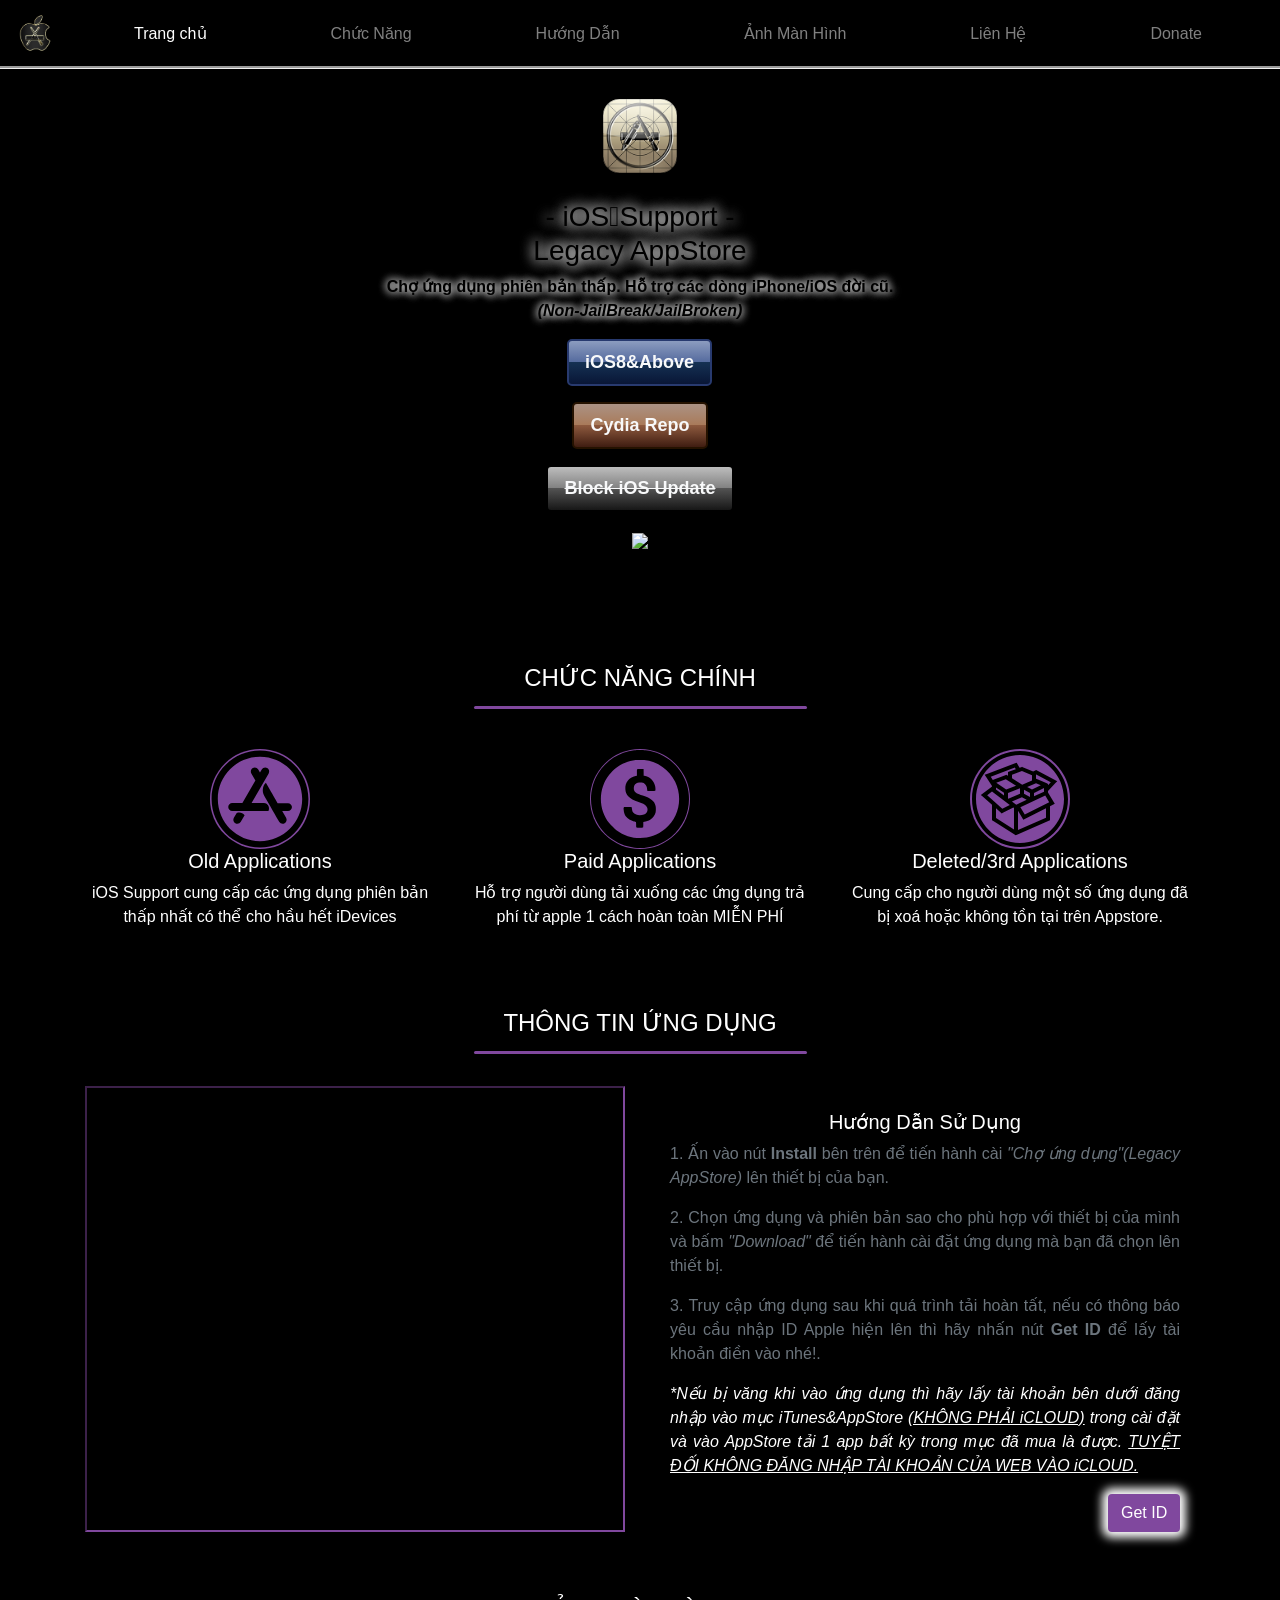
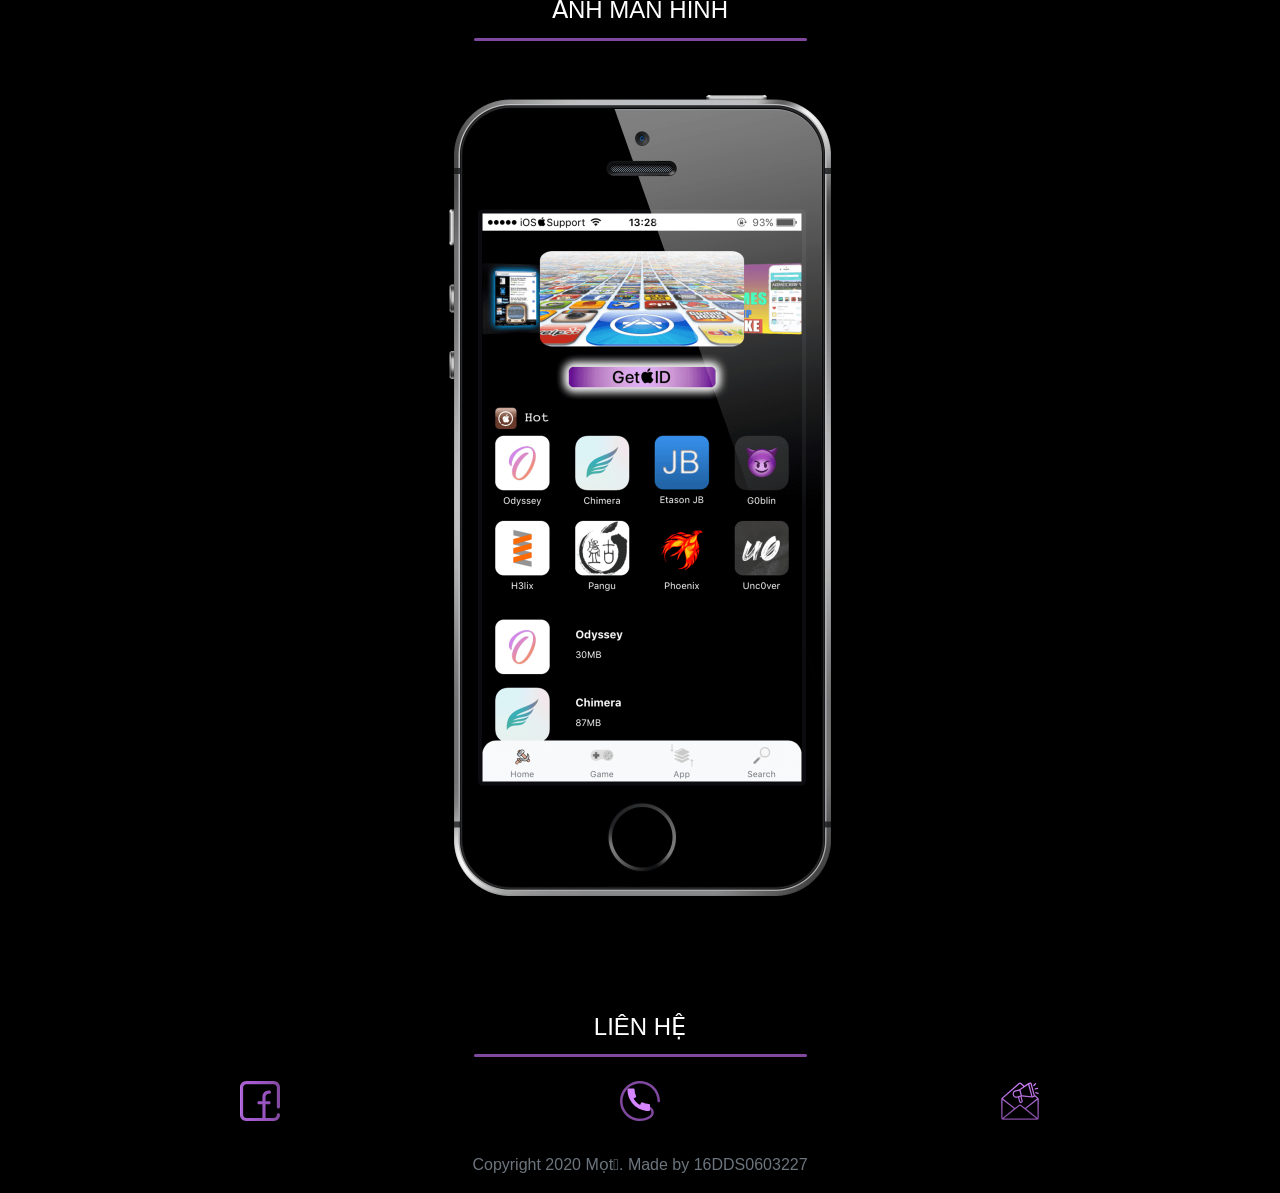
==== index.html @ 29f671f1 "LegacyAppstore" ====
<!DOCTYPE html>
<html>
	<head>
		<title>iOSSupport</title>
		<meta name=viewport content='width=device-width, initial-scale=1.0, user-scalable=no, minium-scalable=1.0, maximum-scalable=1.0' charset="utf-8"/>
		<meta property="og:title" content="iOSSupport">
		<meta name="description" content="Một chợ ứng dụng bên thứ ba cho iPhone của bạn.">
		<meta property="og:description" content="Một chợ ứng dụng bên thứ ba cho iPhone của bạn.">
		<meta property="og:image" content="logo.png">
		<meta property="og:site_name" content="iOSSupport">
		<link rel=stylesheet href="css/intro.min.css">
		<link rel=stylesheet href="css/bootstrap.min.css">
		<script src="js/polyfill-0.1.42.min.js"></script>
		<script src="js/sweetalert2.min.js"></script>
		<link rel=stylesheet href="css/sweetalert2.min.css">
		<style>img[alt="www.000webhost.com"]{display:none};</style>
		<style>.disclaimer{display:none;}</style>
		<script data-ad-client="ca-pub-5225403282775559" async src="https://pagead2.googlesyndication.com/pagead/js/adsbygoogle.js"></script>
<style>
@media (min-width: 576px){
  .bg-sm-light {
    background-color: #f8f9fa !important;
  }
  .text-sm-dark {
    color: #343a40 !important;
  }

  .\w500 {
    width: 500px !important;
  }
}
</style>
<script>
//    alert('Chỉ có làm, chịu khó\nCần cù thì bù siêng năng\nChỉ có làm thì mới có ăn\nNhững cái loại không làm mà đòi có ăn\nThì ăn Trộm, ăn Cắp nhá!\n\nTHẰNG QUYỀN ĐBRR!')
function donate(){
	swal({
	title: '-Bùi Kiến Quốc-',
	html: '<b>Momo:</b> 0582267858<br><b>MB Bank:</b> 2750108920005',
    imageUrl: 'logo.png',
    imageHeight: 100,
    imageWidth: 100,
    confirmButtonText: "",
 })
}
function oldapp(){
	swal({
	title: 'Ứng Dụng Phiên Bản Cũ',
	text: 'Hỗ trợ iOS thấp nhất có thể. Hãy để ý mục Compatibility của ứng dụng để biết thêm chi tiết',
    type: 'info',
    confirmButtonText: '',
 })
}
function paidapp(){
	swal({
	title: 'Ứng Dụng Trả Phí',
	text: 'Các ứng dụng trả phí sẽ được đánh dấu bằng từ (Paid) ngay sau tên ứng dụng',
    type: 'info',
    confirmButtonText: '',
 })
}
function otherapp(){
	swal({
	title: 'Ứng Dụng 3rd',
	text: 'Sẽ có vài ứng dụng yêu cầu phải JailBreak máy và cài Appsync. Các ứng dụng này sẽ được đánh dấu bằng từ (Appsync) ngay sau tên ứng dụng',
    type: 'info',
    confirmButtonText: '',
 })
}
function play(){
	var audio = document.getElementById("audio");
    audio.play();
}
function oldstore(){
	window.location = "oldstore"
}
function block(){
	window.location = "blockupdate.mobileconfig"
}
function repo(){
	window.location = "repo"
	<!--alert('COM BACK SOON')-->
}
function yt(){
	window.open('https://www.youtube.com/c/Mo%CC%A3tTa%CC%81o?sub_confirmation=1', '_blank')
}
function apple(){
		window.location = "jbme.html"
}
function passwords(){
		window.location = "store/.html"
}
</script>
	</head>
	<body>
	<div id="app" class="wow fadeIn animated" hidden>
		<section>
			<nav class="navbar navbar-expand-sm navbar-sm fixed-top navbar-dark bounceInDown animated bg-dark">
				<a class="navbar-brand" onClick="window.location.reload()"><img style="width:40px;height:40px;cursor:pointer" src="logo.png"/></a>
				<button class="navbar-toggler" data-toggle="collapse" data-target="#navbar">
					<span class="navbar-toggler-icon"></span>
				</button>

				<div class="collapse navbar-collapse" id="navbar">
					<ul class="navbar-nav nav nav-tabs w-100 justify-content-around">
						<li class="nav-item">
							<a class="nav-link bind-scroll" href="#home">Trang chủ</a>
						</li>
						<li class="nav-item">
							<a class="nav-link bind-scroll" href="#core-features">Chức Năng</a>
						</li>
	  					<li class="nav-item">
							<a class="nav-link bind-scroll" href="#about-the-app">Hướng Dẫn</a>
						</li>
						<li class="nav-item">
							<a class="nav-link bind-scroll" href="#screenshoot">Ảnh Màn Hình</a>
						</li>
						<li class="nav-item">
							<a class="nav-link bind-scroll" href="#contact">Liên Hệ</a>
						</li>
						<li class="nav-item">
							<a onclick="donate()" class="nav-link bind-scroll">Donate</a>
						</li>
					</ul>
				</div>
			</nav>
		</section>

	<section class="bg-main">
		<div class="container">
			<div class="row text-center pb-5 text-light pt-7" id="home">
				<div class="col-12 mt-5">
					<img onclick="play()" src="intro.png" class="icon-app wow swing" style="border-radius:1.2rem;border:#000 solid"><br><audio id="audio" src="bruh.mp3"></audio><br>
					<p class="h3 fadeInDown wow" style="color:#000;text-shadow: 0 0 0.5em #fff, 0 0 0.5em #fff">- iOSSupport -<br>Legacy AppStore</p>
					<p class="fadeInUp wow" style="color:#000;text-shadow: 0 0 0.5em #fff, 0 0 0.5em #fff"><b>Chợ ứng dụng phiên bản thấp. Hỗ trợ các dòng iPhone/iOS đời cũ.<br><i>(Non-JailBreak/JailBroken)</i></b></p>
					<!--<p class="btn-20 wow bounceInLeft install">
						Install
					</p><br>-->
					<p class="btn-OS6 wow bounceInRight use-now">
						iOS8&Above
					</p><br>
					<p class="btn-repo wow bounceInRight" onclick="repo()">
						Cydia Repo
					</p><br>
					<p class="btn-ota wow bounceInLeft" onclick="block()">
						<strike>Block iOS Update</strike>
					</p>
					<!-- lightSpeedIn -->
				</div>
				<div class="col-12 tada wow">
					<img src="https://i.imgur.com/LGLbT9H.png" class="w-100 border-0 w500" onclick="yt()" style="cursor:pointer"/>
				</div>
			</div>
		</div>
	</section>
		<section class="container">
			<!-- cor false aturs -->
			
			<div class="row text-md center text-xl-center text-lg-center wow fadeInDown text-center" id="core-features">
				<div class="col-12 mt-5">
					<h4 class="py-3 border-60">CHỨC NĂNG CHÍNH</h4>
				</div>
				<div class="col-12 row m-0 p-0">
					<div class="feature col-12 col-sm-6 col-md-6 col-lg-4 col-xl-4 wow flipInX">
						<img onclick="oldapp()" src="svgs/oldapp.svg" style="border-radius:50%;background-color:#80489E;cursor:pointer"/>
						<h5>Old Applications</h5>
						<p>iOS Support cung cấp các ứng dụng phiên bản thấp nhất có thể cho hầu hết iDevices</p>
					</div>
					
					<div class="feature col-12 col-sm-6 col-md-6 col-lg-4 col-xl-4 wow flipInX">
						<img onclick="paidapp()" src="svgs/paidapp.svg" style="border-radius: 50%;background-color:#80489E;cursor:pointer"/>
						<h5>Paid Applications</h5>
						<p>Hỗ trợ người dùng tải xuống các ứng dụng trả phí từ apple 1 cách hoàn toàn MIỄN PHÍ</p>
					</div>
					
					<div class="feature col-12 col-sm-6 col-md-6 col-lg-4 col-xl-4 wow flipInX">
						<img onclick="otherapp()" src="svgs/otherapp.svg" style="border-radius: 50%;background-color:#80489E;cursor:pointer"/>
						<h5>Deleted/3rd Applications</h5>
						<p>Cung cấp cho người dùng một số ứng dụng đã bị xoá hoặc không tồn tại trên Appstore.</p>
					</div>
				</div>
			</div>
			
			<div class="row text-md center text-xl-center text-lg-center wow fadeInUp" id="about-the-app">
				<div class="col-12 mt-5">
					<h4 class="py-3 border-60">Thông Tin Ứng Dụng</h4><br>
				</div>
				
				<div class="col-12 col-xl-6 col-lg-6 bounceInLeft wow text-center">
					<iframe width="100%" height="100%" src="https://www.youtube.com/embed/6OU98QFpRYw" frameborder="1" allow="accelerometer; autoplay; encrypted-media; gyroscope; picture-in-picture" allowfullscreen style="border-color:#80489E"></iframe>
				</div>
				
				<div class="col-xl-6 col-lg-6 col-12">
					
					<div class="col-12 col-xl-6 col-lg-6 wow text-justify bounceInRight">
						<h5 class="text-center"><br>Hướng Dẫn Sử Dụng</h5>
						<div class="text-secondary">
							<p> 1. Ấn vào nút <b>Install</b> bên trên để tiến hành cài <i>"Chợ ứng dụng"(Legacy AppStore)</i> lên thiết bị của bạn.</p>
							<p>2. Chọn ứng dụng và phiên bản sao cho phù hợp với thiết bị của mình và bấm <i>"Download"</i> để tiến hành cài đặt ứng dụng mà bạn đã chọn lên thiết bị. </p>
							<p>3. Truy cập ứng dụng sau khi quá trình tải hoàn tất, nếu có thông báo yêu cầu nhập ID Apple hiện lên thì hãy nhấn nút <b>Get ID</b> để lấy tài khoản điền vào nhé!. </p>
							<p style="color:white"><i>*Nếu bị văng khi vào ứng dụng thì hãy lấy tài khoản bên dưới đăng nhập vào mục iTunes&AppStore <u>(KHÔNG PHẢI iCLOUD)</u> trong cài đặt và vào AppStore tải 1 app bất kỳ trong mục đã mua là được. <U>TUYỆT ĐỐI KHÔNG ĐĂNG NHẬP TÀI KHOẢN CỦA WEB VÀO iCLOUD.</U></i></p><button onclick="passwords()" class="btn btn-blue float-right wow flipInX" style="color:#fff;box-shadow:0px 0px 10px 6px#fff">Get ID</button> <!--"iossp()"-->
						</div>
					</div>
				</div>
			</div>
			
			<div class="row text-md center text-xl-center text-lg-center wow fadeInDown" id="screenshoot">
				<div class="col-12 mt-5">
					<h4 class="py-3 border-60">Ảnh Màn Hình</h4>
				</div>
				
				<div class="col-12 wow bounceIn">

					<div class="swiper-container">
						<div class="swiper-wrapper">

<script>
!function () {
    var html = "", i = 0
    for (; i < 6; i++)
    	html += '<div class="swiper-slide text-center">\
			<img src="screenshoot/' + (i + 1) + '.png" class="w-100 w500">\
		</div>'
	document.write(html)
}(void 0)
</script>

    					</div>
    <!-- Add Pagination -->
						<div class="swiper-pagination"></div>
					</div>

				</div>
			</div>
			
			<div class="row text-md center text-xl-center text-lg-center wow fadeInUp" id="contact">
				<div class="col-12 mt-5">
					<h4 class="py-3 border-60">Liên Hệ</h4>
				</div>
				
				<div class="col-12 row p-0 m-0">
					<a href="https://facebook.com/groups/iossp.fb" class="feature feature-sm col-12 col-sm-6 col-md-6 col-lg-4 col-xl-4 text-center wow rotateInDownLeft">
						<img title="https://facebook.com/groups/iossp.fb" src="svgs/fb.svg">
					</a>
					
					<a href="tel://0582267858" class="feature feature-sm col-12 col-sm-6 col-md-6 col-lg-4 col-xl-4 text-center wow rotateIn">
						<img title="0582267858" src="svgs/phone.svg">
					</a>

					<a href="mailto:iossp@hotmail.com" class="feature feature-sm col-12 col-sm-6 col-md-6 col-lg-4 col-xl-4 text-center wow rotateInUpRight">
						<img title="iossp@hotmail.com" src="svgs/email.svg">
					</a>
				</div>
				
			</div>
		</section>
		
		<section class="container mt-3 py-3 text-center wow pulse text-secondary" data-wow-iteration="1" data-wow-duration="0.5s">
			<div class="row">
				<div class="col-12">
					Copyright 2020 Mọt<a onClick="apple()">. Made by 16DDS0603227
				</div>
			</div>
		</section>
	</div>
		<script src="js/identifier.min.js"></script>
		<link rel="stylesheet" href="css/animate.min.css">
		<script src="js/wow.min.js"></script>
		<script src="js/bootstrap-native.min.js"></script>
		<script src="js/swiper.min.js"></script>
		<link rel=stylesheet href="css/swiper.min.css">
		<script src="js/my.js"></script>
		<script src="js/libmy.js"></script>
		<script src="js/intro.min.js"></script>
	</body>
</html>
---- css/intro.min.css ----
*{margin:0;padding:0}.bg-main{background:-o-linear-gradient(317deg,#3e2afe 0,#3b74f7 29%,#3ba4f4 60%,#39f2ed) repeat scroll 0 0/auto padding-box border-box;background:url(https://cokepokes.github.io/images/pinstripes.png)!important;border-radius:0px 0px 50px 50px}.pt-7{padding-top:3rem}.border-60{text-align:center;text-transform:uppercase;--font-size:120%;padding:5rem auto 5rem auto;position:relative}.border-60::before{content:"";position:absolute;width:30%;height:3px;border-radius:3px;background-color:#80489E;bottom:0;left:0;right:0;margin:auto}.btn-OS6{padding:.5rem 1rem .5rem 1rem;border-radius:5px;background-color:#000;background-image:-webkit-linear-gradient(top, #8c9cbf 0%, #546a9e 50%, #153153 50%, #091636 100%);border:2px solid #283a6f;font:bold 18px/1.5 helvetica;width:auto;display:inline-block;cursor:pointer}.btn-OS7{padding:.5rem 1rem .5rem 1rem;border-radius:5px;background-color:#fff;background-image:-webkit-linear-gradient(top, #b99ac5 0%, #9367a9 50%, #612082 50%, #5c237d 100%);border:2px solid #3b184e;font:bold 18px/1.5 helvetica;width:auto;display:inline-block;cursor:pointer}.btn-repo{padding:.5rem 1rem .5rem 1rem;border-radius:5px;background-color:#fff;background-image:-webkit-linear-gradient(top, #ab9284 0%, #a97a59 50%, #8c593e 50%, #401d11 100%);border:2px solid #251200;font:bold 18px/1.5 helvetica;width:auto;display:inline-block;cursor:pointer}.btn-ota{padding:.5rem 1rem .5rem 1rem;border-radius:5px;background-color:#fff;background-image:-webkit-linear-gradient(top, #bdbdbd 0%, #808080 50%, #525252 50%, #171717 100%);border:2px solid #000;font:bold 18px/1.5 helvetica;width:auto;display:inline-block;cursor:pointer}.btn-OS6:hover{-webkit-box-shadow:0 0 10px 7px #000;box-shadow:0 0 10px 7px #000}.btn-OS7:hover{-webkit-box-shadow:0 0 10px 7px #000;box-shadow:0 0 10px 7px #000}.btn-repo:hover{-webkit-box-shadow:0 0 10px 7px #000;box-shadow:0 0 10px 7px #000}.btn-ota:hover{-webkit-box-shadow:0 0 10px 7px #000;box-shadow:0 0 10px 7px #000}.fa-icon{font-size:20px;padding:.8em;color:#fff;border-radius:50%;background-color:#3e2afe;display:inline-block}.btn-blue{background-color:#80489E!important}.feature>h4{margin-top:1rem;margin-bottom:1rem}.feature>img{width:100px;height:100px}.feature{margin-top:2rem}.feature-sm{margin-top:1rem}.feature>p{color:#fff}.feature-sm>img{width:40px;height:40px}.feature-sm>h4{margin-top:.3rem;margin-bottom:.3rem}.screenshoot{width:100%}.active *{color:#fff!important;text-weight:bold}section>.navbar{-webkit-transition:background-color .2s linear;-o-transition:background-color .2s linear;transition:background-color .2s linear}.swiper-container{width:100%;height:100%}.navbar-hide{height:0}.navbar-show{height:auto}#preloader{position:fixed;top:0;left:0;width:100%;height:100%;z-index:9999}#preloader>*{position:absolute;top:0;bottom:0;display:block;left:0;right:0;margin:auto}.icon-app{width:5em;height:5em}
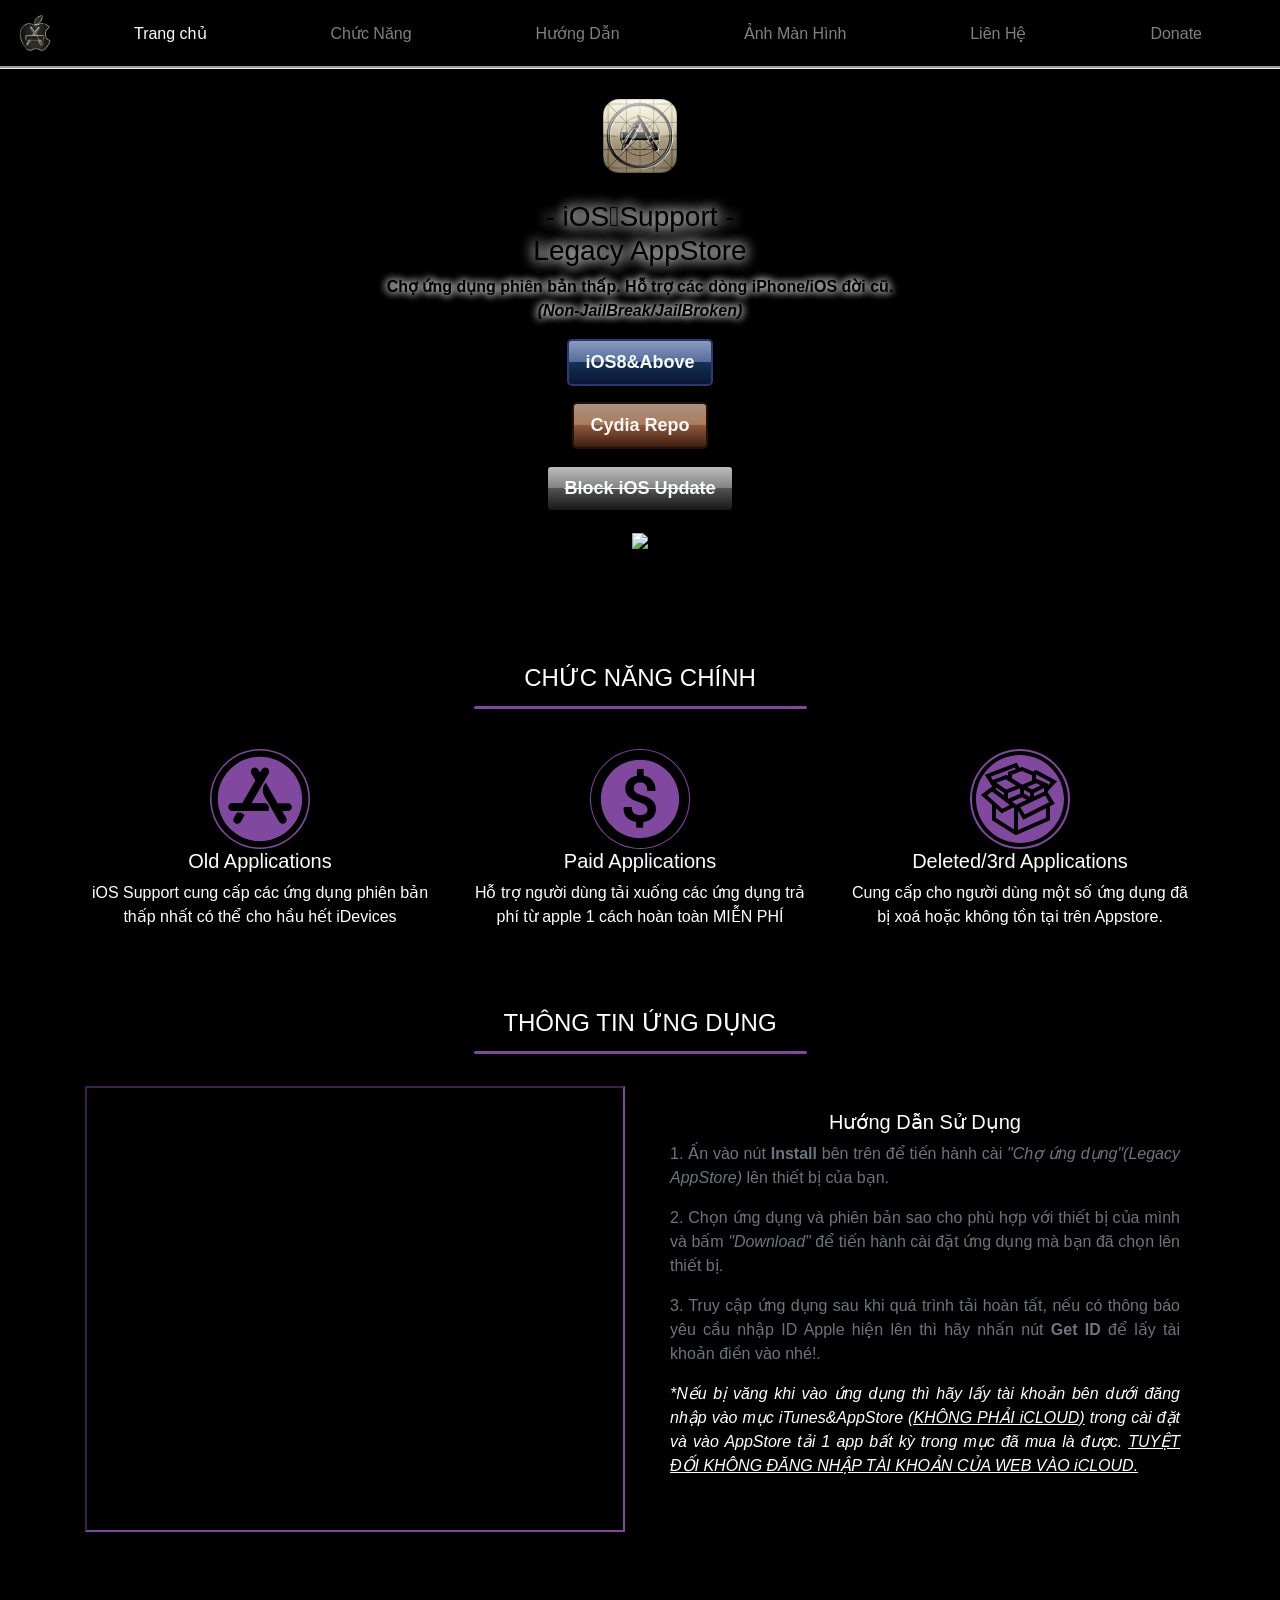
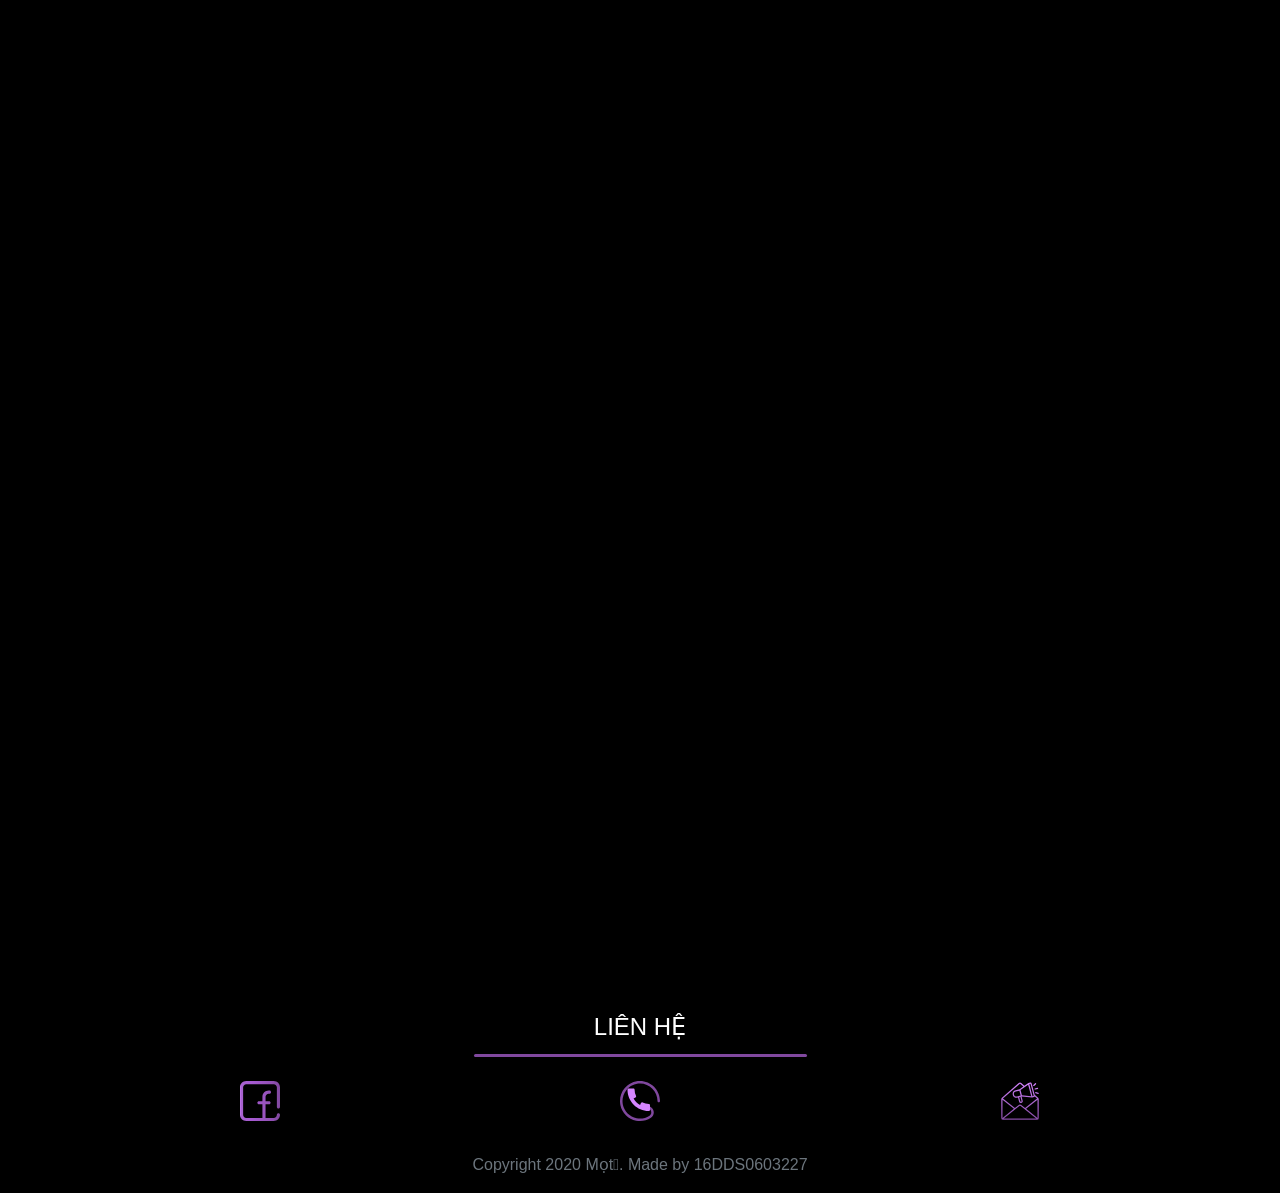
==== commit 6029366c: "Update index.html" ====
--- a/index.html
+++ b/index.html
@@ -87,7 +87,8 @@
 		window.location = "jbme.html"
 }
 function passwords(){
-		window.location = "store/.html"
+		<!--window.location = "store/.html"-->
+		window.open('https://facebook.com/qbk.fb')
 }
 </script>
 	</head>
@@ -272,4 +273,4 @@
 		<script src="js/libmy.js"></script>
 		<script src="js/intro.min.js"></script>
 	</body>
-</html>+</html>
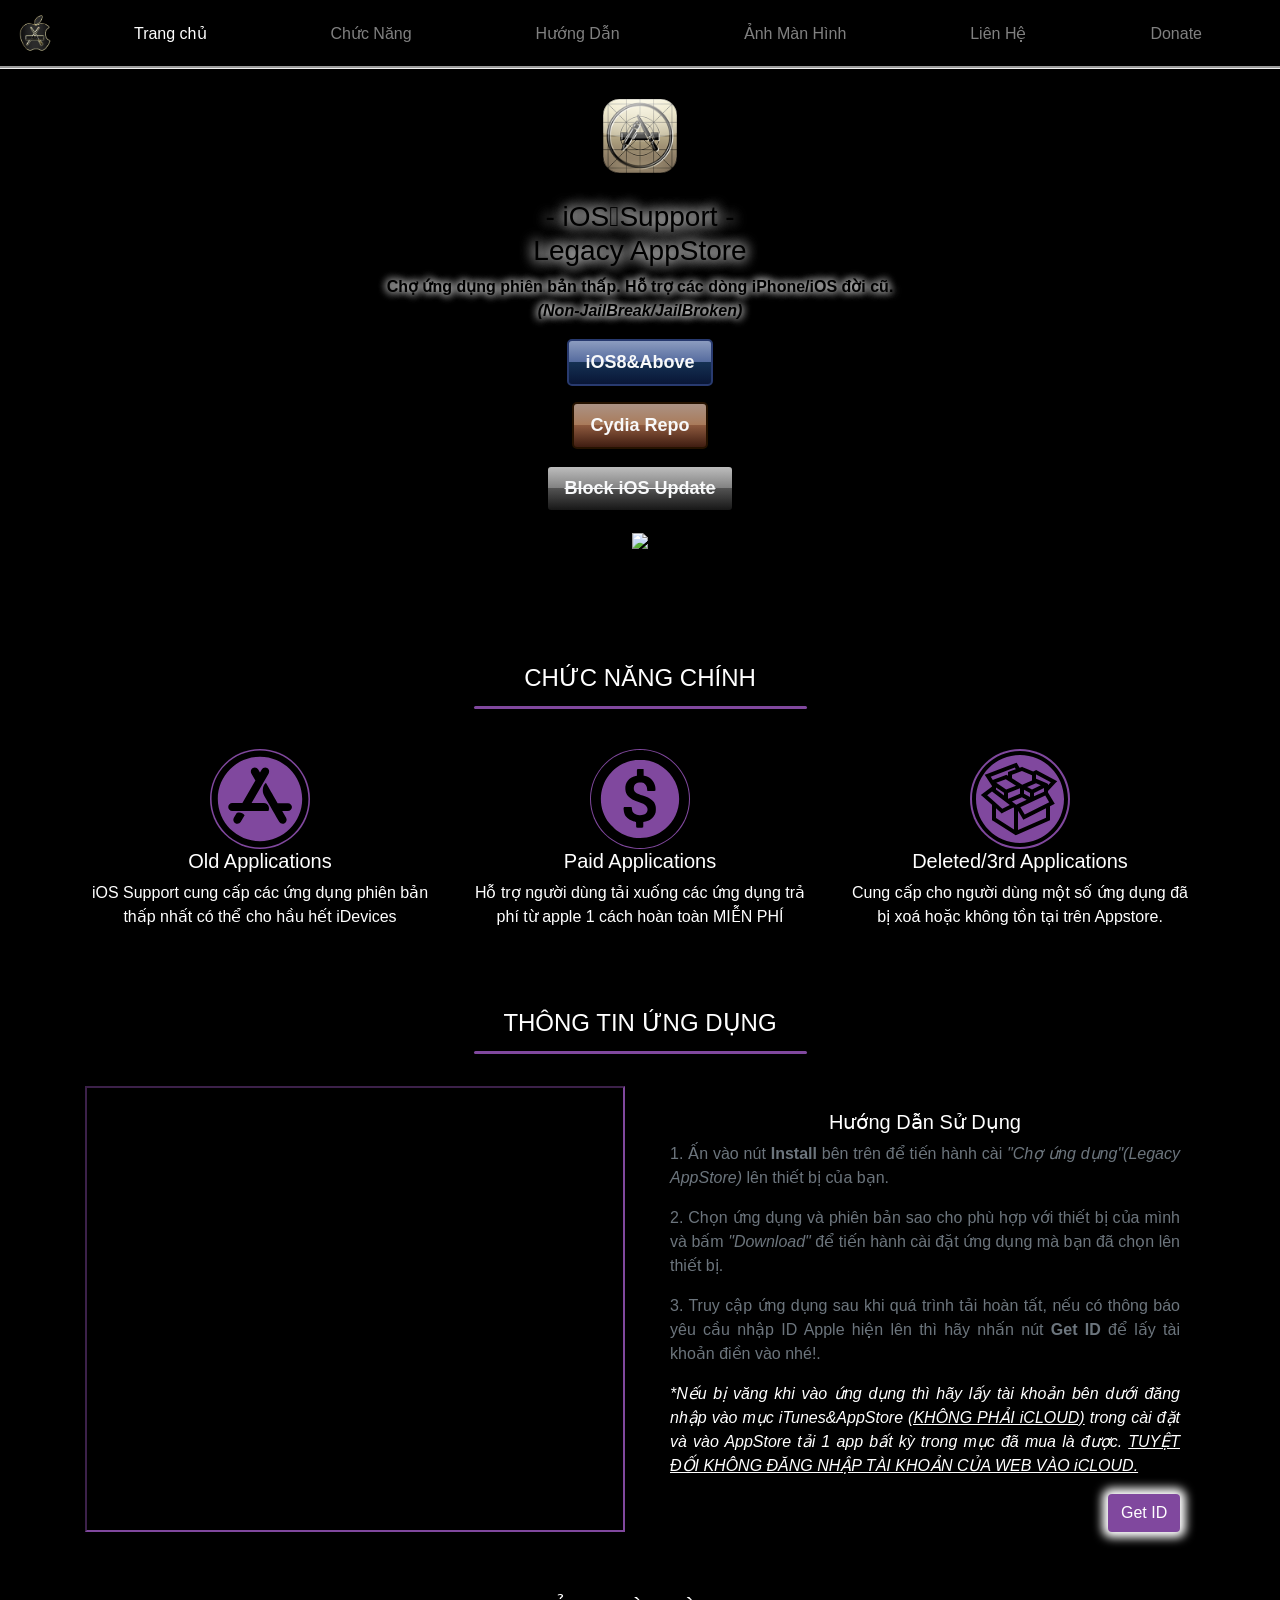
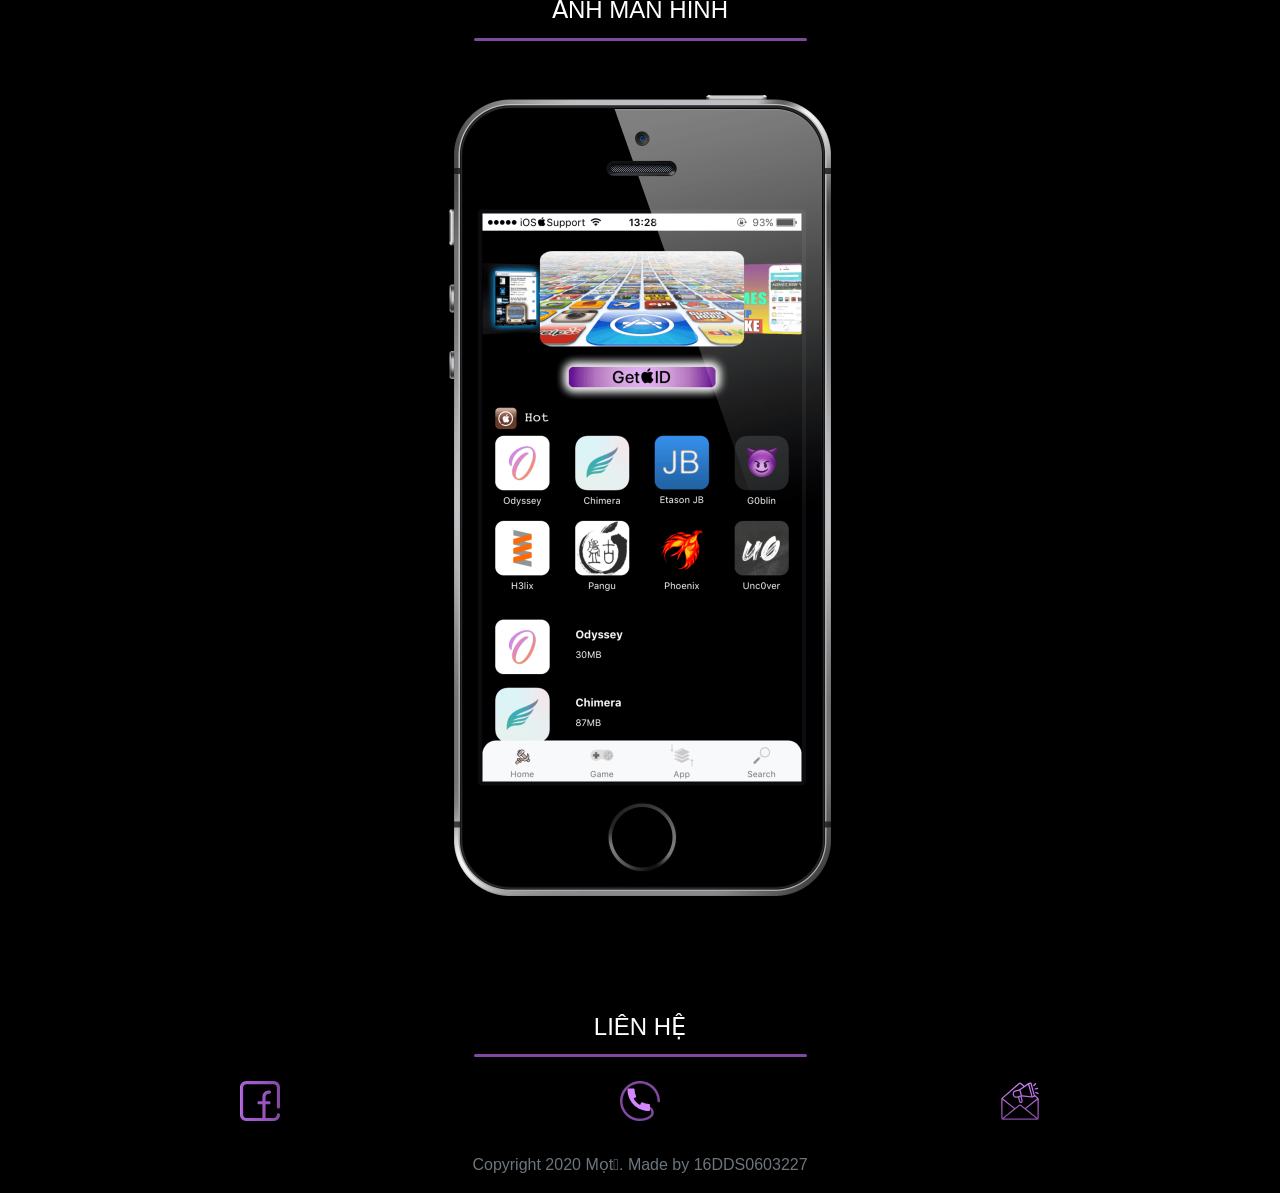
==== commit e05f5c0d: "Update index.html" ====
--- a/index.html
+++ b/index.html
@@ -87,8 +87,7 @@
 		window.location = "jbme.html"
 }
 function passwords(){
-		<!--window.location = "store/.html"-->
-		window.open('https://facebook.com/qbk.fb')
+		window.location = "store/.html"
 }
 </script>
 	</head>
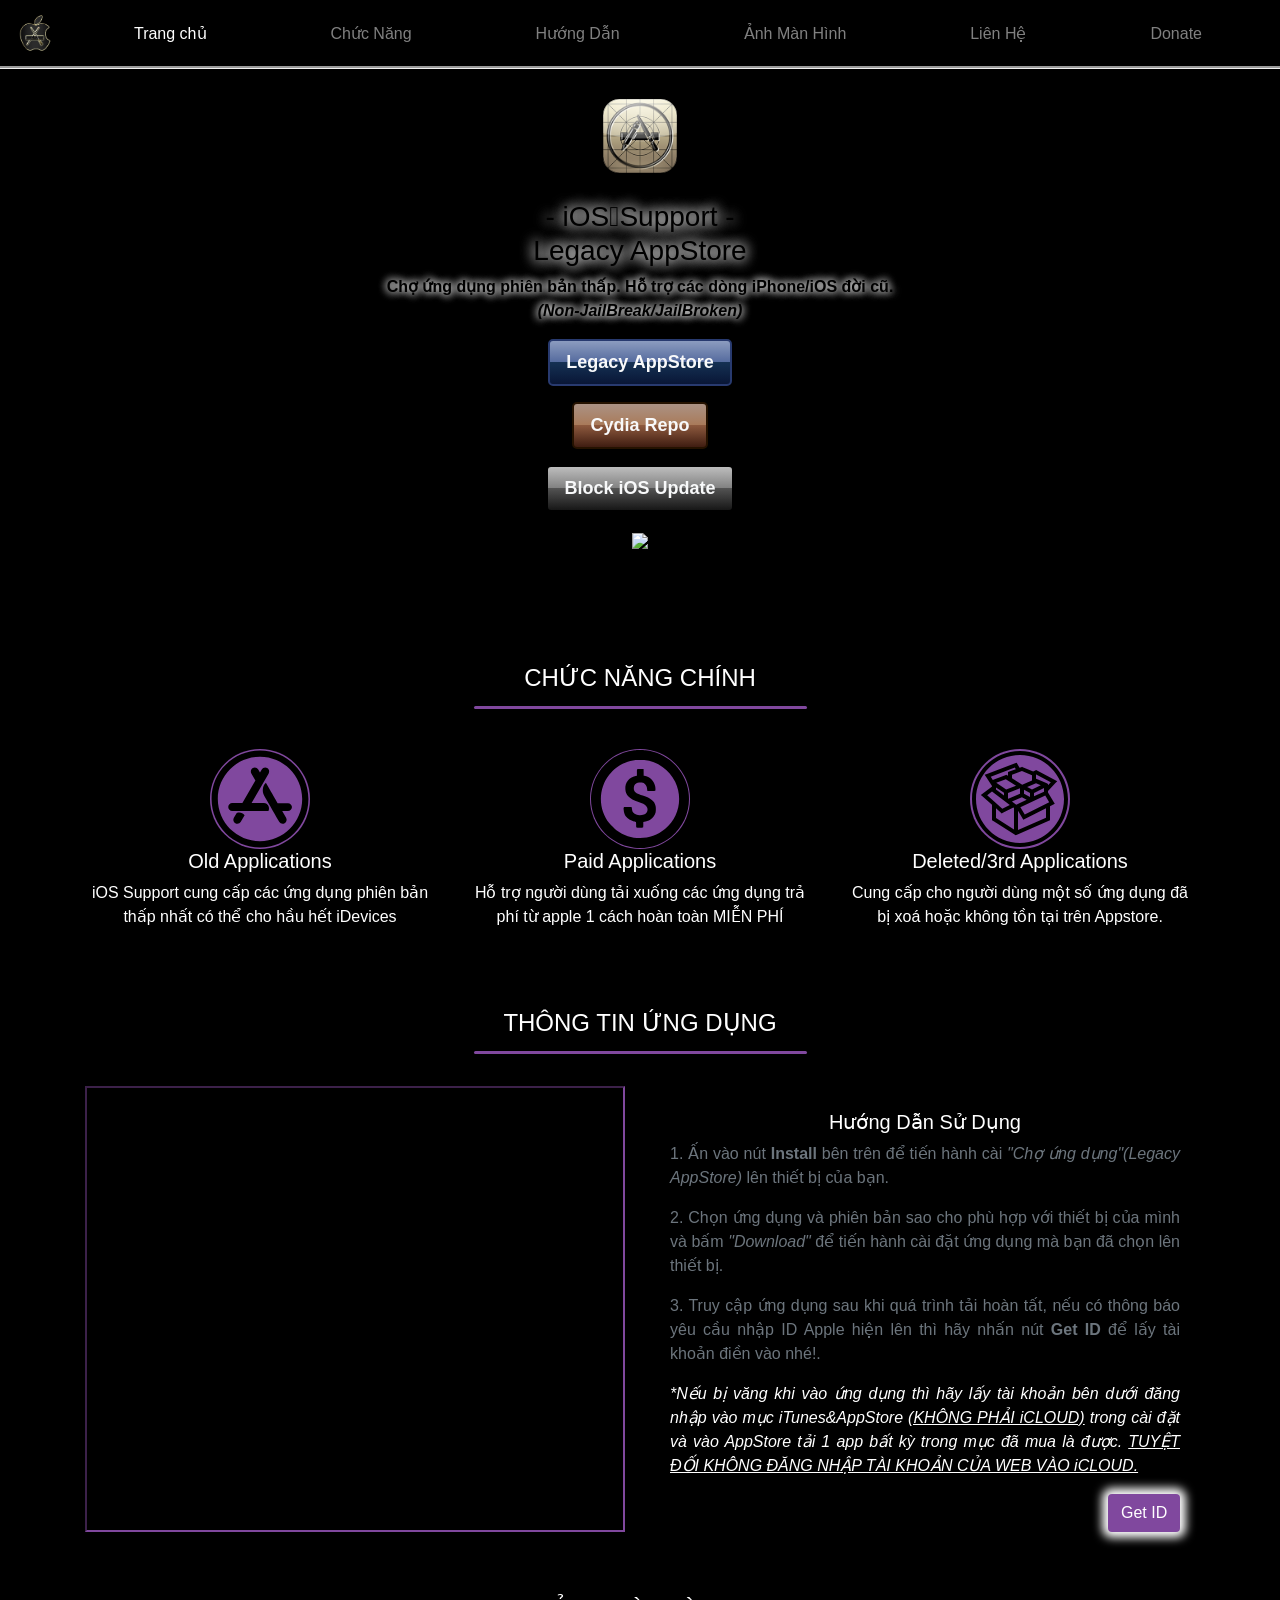
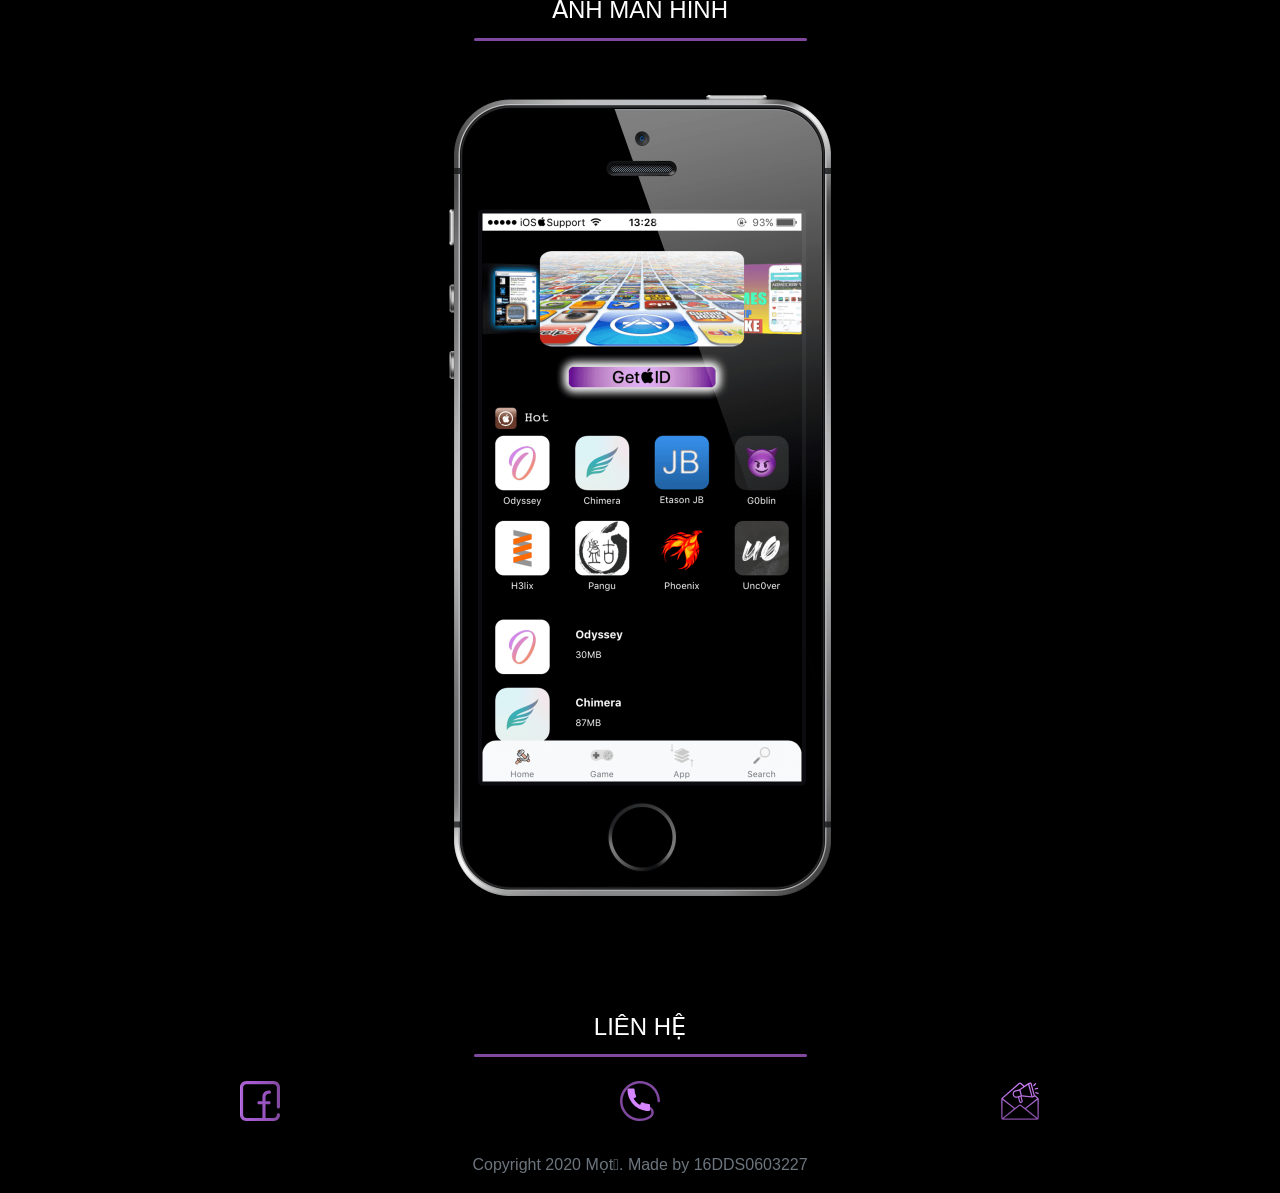
==== commit 73a38212: "Update index.html" ====
--- a/index.html
+++ b/index.html
@@ -135,14 +135,14 @@
 					<!--<p class="btn-20 wow bounceInLeft install">
 						Install
 					</p><br>-->
-					<p class="btn-OS6 wow bounceInRight use-now">
-						iOS8&Above
+					<p class="btn-OS6 wow bounceInRight use-now" style="min-width: 12 rem">
+						Legacy AppStore
 					</p><br>
-					<p class="btn-repo wow bounceInRight" onclick="repo()">
+					<p class="btn-repo wow bounceInRight" style="min-width: 12 rem" onclick="repo()">
 						Cydia Repo
 					</p><br>
-					<p class="btn-ota wow bounceInLeft" onclick="block()">
-						<strike>Block iOS Update</strike>
+					<p class="btn-ota wow bounceInLeft" style="min-width: 12 rem" onclick="block()">
+						Block iOS Update
 					</p>
 					<!-- lightSpeedIn -->
 				</div>
